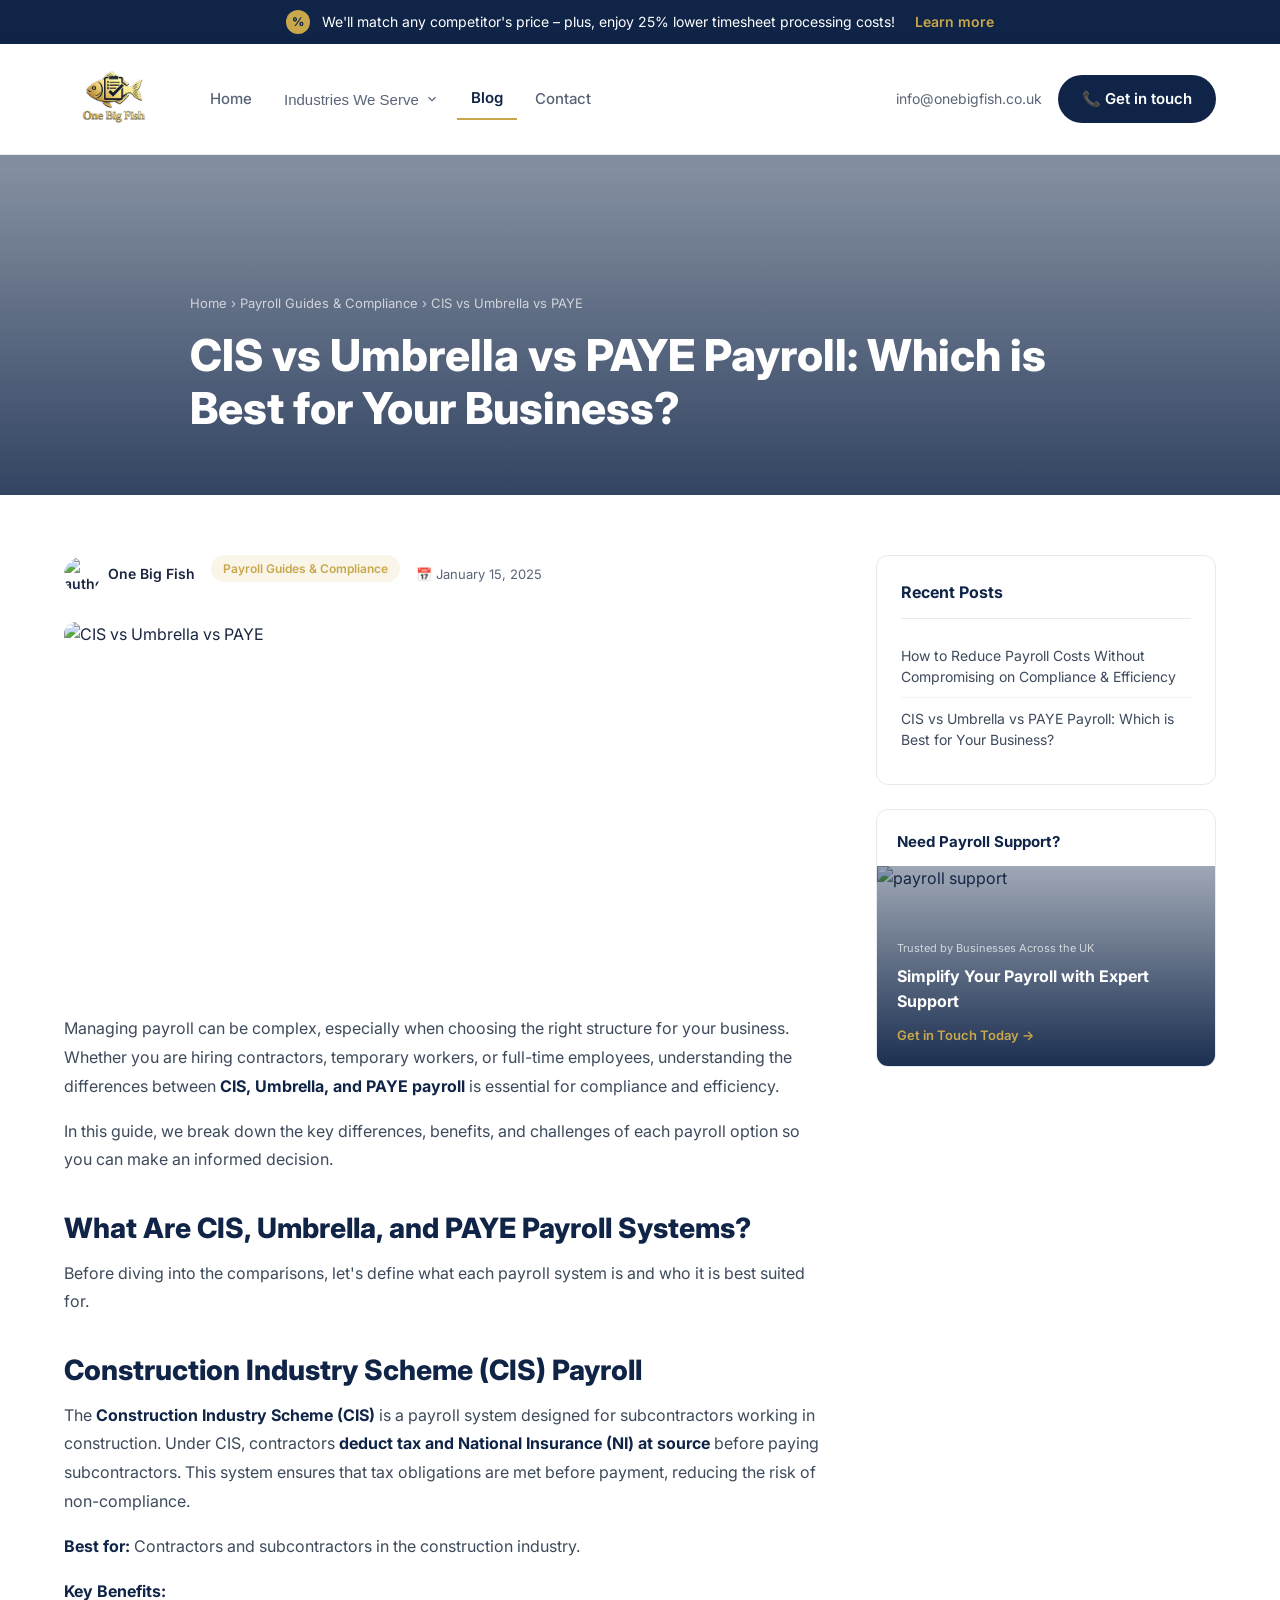
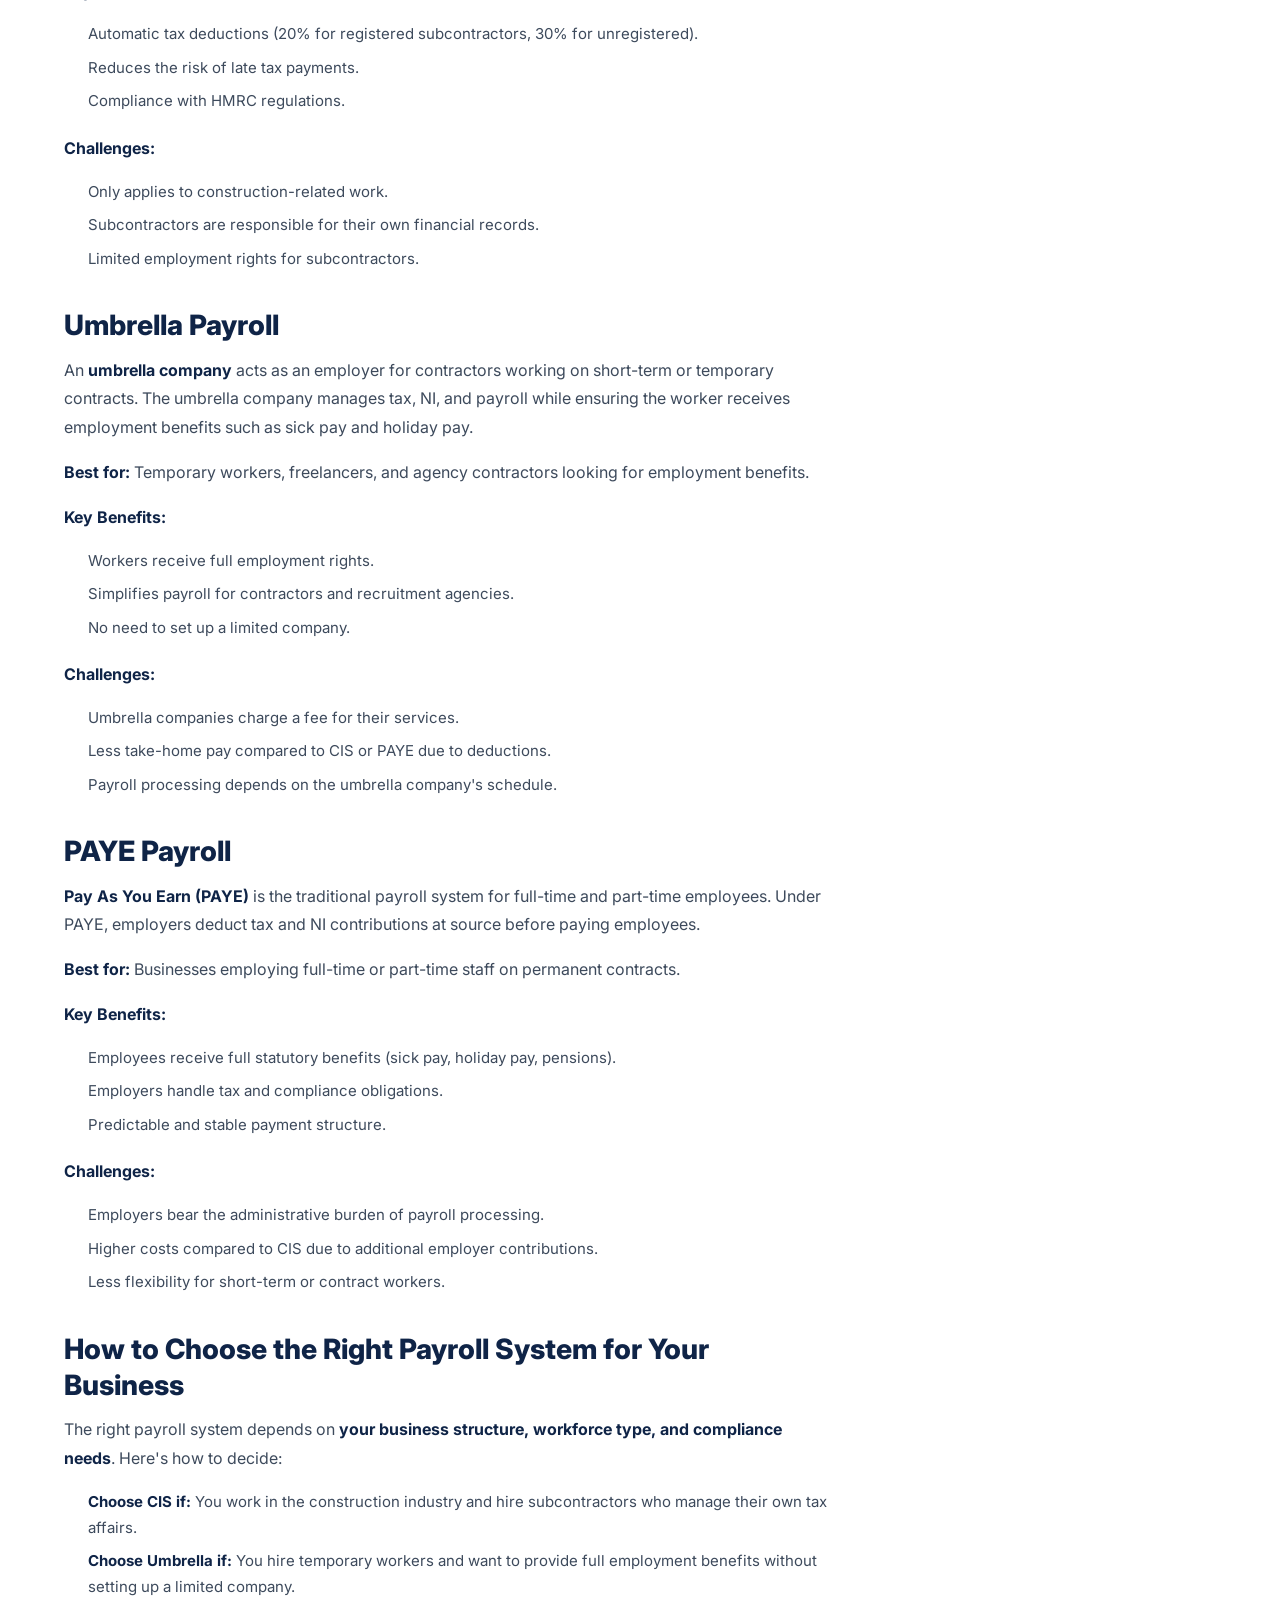
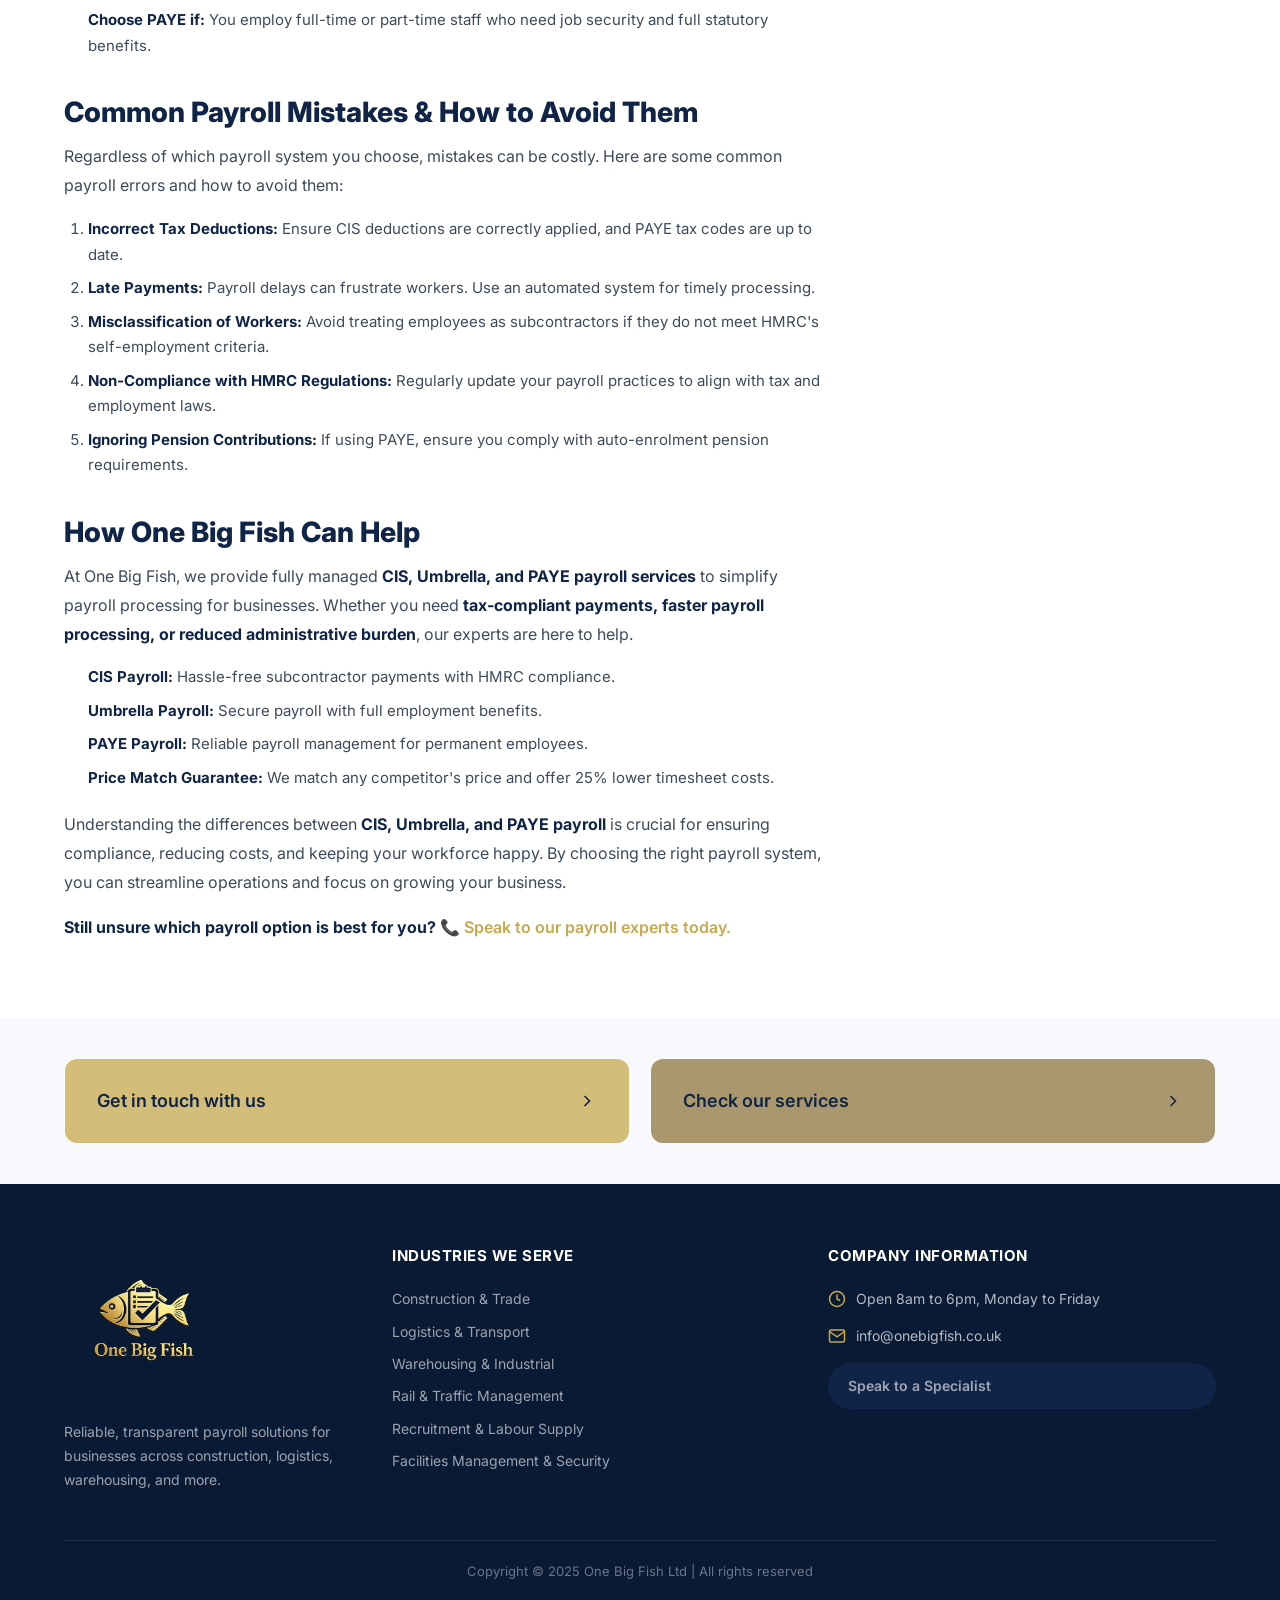
==== blog-cis-umbrella-paye.html @ 3009b52a "Add files via upload" ====
<!DOCTYPE html>
<html lang="en">
<head>
  <meta charset="UTF-8" />
  <meta name="viewport" content="width=device-width, initial-scale=1.0" />
  <title>CIS vs Umbrella vs PAYE Payroll: Which is Best for Your Business? – One Big Fish</title>
  <link rel="stylesheet" href="styles.css" />
  <link rel="stylesheet" href="blog-post.css" />
  <link href="https://fonts.googleapis.com/css2?family=Inter:wght@400;500;600;700;800&display=swap" rel="stylesheet" />
</head>
<body>
<div class="promo-bar"><span class="promo-icon">%</span><span>We'll match any competitor's price – plus, enjoy 25% lower timesheet processing costs!</span><a href="contact.html" class="promo-link">Learn more</a></div>
<nav class="navbar"><div class="nav-inner">
  <a href="index.html" class="nav-logo"><img src="logo.jpeg" alt="One Big Fish" /></a>
  <div class="nav-links">
    <a href="index.html" class="nav-link">Home</a>
    <div class="nav-dropdown">
      <button class="nav-link dropdown-toggle">Industries We Serve <svg width="14" height="14" viewBox="0 0 24 24" fill="none" stroke="currentColor" stroke-width="2"><polyline points="6 9 12 15 18 9"/></svg></button>
      <div class="dropdown-menu">
        <a href="construction-trade.html">🔨 Construction &amp; Trade</a>
        <a href="logistics-transport.html">🚚 Logistics &amp; Transport</a>
        <a href="warehousing-industrial.html">🏭 Warehousing &amp; Industrial</a>
        <a href="rail-traffic-management.html">🚂 Rail &amp; Traffic Management</a>
        <a href="recruitment-labour-supply.html">🌐 Recruitment &amp; Labour Supply</a>
        <a href="facilities-management-security.html">🏢 Facilities Management &amp; Security</a>
      </div>
    </div>
    <a href="blog.html" class="nav-link active">Blog</a>
    <a href="contact.html" class="nav-link">Contact</a>
  </div>
  <div class="nav-right"><a href="mailto:info@onebigfish.co.uk" class="nav-email">info@onebigfish.co.uk</a><a href="contact.html" class="btn-primary">📞 Get in touch</a></div>
  <button class="hamburger" onclick="toggleMenu()"><span></span><span></span><span></span></button>
</div></nav>
<div class="mobile-menu" id="mobileMenu">
  <a href="index.html">Home</a><a href="blog.html">Blog</a><a href="contact.html">Contact</a>
  <a href="contact.html" class="btn-primary">Get in touch</a>
</div>

<section class="post-hero" style="background-image: url('https://images.unsplash.com/photo-1600880292203-757bb62b4baf?w=1400&q=80')">
  <div class="post-hero-overlay"></div>
  <div class="container post-hero-content">
    <div class="post-breadcrumb"><a href="index.html">Home</a> › <a href="blog.html">Payroll Guides &amp; Compliance</a> › CIS vs Umbrella vs PAYE</div>
    <h1>CIS vs Umbrella vs PAYE Payroll: Which is Best for Your Business?</h1>
  </div>
</section>

<section class="post-body">
  <div class="container">
    <div class="post-layout">
      <article class="post-content">
        <div class="post-meta-bar">
          <div class="post-author"><img src="https://i.pravatar.cc/40?img=5" alt="author" /><span>One Big Fish</span></div>
          <span class="blog-tag">Payroll Guides &amp; Compliance</span>
          <span class="post-date">📅 January 15, 2025</span>
        </div>

        <img src="https://images.unsplash.com/photo-1460925895917-afdab827c52f?w=800&q=80" alt="CIS vs Umbrella vs PAYE" class="post-featured-img" />

        <p>Managing payroll can be complex, especially when choosing the right structure for your business. Whether you are hiring contractors, temporary workers, or full-time employees, understanding the differences between <strong>CIS, Umbrella, and PAYE payroll</strong> is essential for compliance and efficiency.</p>
        <p>In this guide, we break down the key differences, benefits, and challenges of each payroll option so you can make an informed decision.</p>

        <h2>What Are CIS, Umbrella, and PAYE Payroll Systems?</h2>
        <p>Before diving into the comparisons, let's define what each payroll system is and who it is best suited for.</p>

        <h2>Construction Industry Scheme (CIS) Payroll</h2>
        <p>The <strong>Construction Industry Scheme (CIS)</strong> is a payroll system designed for subcontractors working in construction. Under CIS, contractors <strong>deduct tax and National Insurance (NI) at source</strong> before paying subcontractors. This system ensures that tax obligations are met before payment, reducing the risk of non-compliance.</p>
        <p><strong>Best for:</strong> Contractors and subcontractors in the construction industry.</p>
        <p><strong>Key Benefits:</strong></p>
        <ul>
          <li>Automatic tax deductions (20% for registered subcontractors, 30% for unregistered).</li>
          <li>Reduces the risk of late tax payments.</li>
          <li>Compliance with HMRC regulations.</li>
        </ul>
        <p><strong>Challenges:</strong></p>
        <ul>
          <li>Only applies to construction-related work.</li>
          <li>Subcontractors are responsible for their own financial records.</li>
          <li>Limited employment rights for subcontractors.</li>
        </ul>

        <h2>Umbrella Payroll</h2>
        <p>An <strong>umbrella company</strong> acts as an employer for contractors working on short-term or temporary contracts. The umbrella company manages tax, NI, and payroll while ensuring the worker receives employment benefits such as sick pay and holiday pay.</p>
        <p><strong>Best for:</strong> Temporary workers, freelancers, and agency contractors looking for employment benefits.</p>
        <p><strong>Key Benefits:</strong></p>
        <ul>
          <li>Workers receive full employment rights.</li>
          <li>Simplifies payroll for contractors and recruitment agencies.</li>
          <li>No need to set up a limited company.</li>
        </ul>
        <p><strong>Challenges:</strong></p>
        <ul>
          <li>Umbrella companies charge a fee for their services.</li>
          <li>Less take-home pay compared to CIS or PAYE due to deductions.</li>
          <li>Payroll processing depends on the umbrella company's schedule.</li>
        </ul>

        <h2>PAYE Payroll</h2>
        <p><strong>Pay As You Earn (PAYE)</strong> is the traditional payroll system for full-time and part-time employees. Under PAYE, employers deduct tax and NI contributions at source before paying employees.</p>
        <p><strong>Best for:</strong> Businesses employing full-time or part-time staff on permanent contracts.</p>
        <p><strong>Key Benefits:</strong></p>
        <ul>
          <li>Employees receive full statutory benefits (sick pay, holiday pay, pensions).</li>
          <li>Employers handle tax and compliance obligations.</li>
          <li>Predictable and stable payment structure.</li>
        </ul>
        <p><strong>Challenges:</strong></p>
        <ul>
          <li>Employers bear the administrative burden of payroll processing.</li>
          <li>Higher costs compared to CIS due to additional employer contributions.</li>
          <li>Less flexibility for short-term or contract workers.</li>
        </ul>

        <h2>How to Choose the Right Payroll System for Your Business</h2>
        <p>The right payroll system depends on <strong>your business structure, workforce type, and compliance needs</strong>. Here's how to decide:</p>
        <ul>
          <li><strong>Choose CIS if:</strong> You work in the construction industry and hire subcontractors who manage their own tax affairs.</li>
          <li><strong>Choose Umbrella if:</strong> You hire temporary workers and want to provide full employment benefits without setting up a limited company.</li>
          <li><strong>Choose PAYE if:</strong> You employ full-time or part-time staff who need job security and full statutory benefits.</li>
        </ul>

        <h2>Common Payroll Mistakes &amp; How to Avoid Them</h2>
        <p>Regardless of which payroll system you choose, mistakes can be costly. Here are some common payroll errors and how to avoid them:</p>
        <ol>
          <li><strong>Incorrect Tax Deductions:</strong> Ensure CIS deductions are correctly applied, and PAYE tax codes are up to date.</li>
          <li><strong>Late Payments:</strong> Payroll delays can frustrate workers. Use an automated system for timely processing.</li>
          <li><strong>Misclassification of Workers:</strong> Avoid treating employees as subcontractors if they do not meet HMRC's self-employment criteria.</li>
          <li><strong>Non-Compliance with HMRC Regulations:</strong> Regularly update your payroll practices to align with tax and employment laws.</li>
          <li><strong>Ignoring Pension Contributions:</strong> If using PAYE, ensure you comply with auto-enrolment pension requirements.</li>
        </ol>

        <h2>How One Big Fish Can Help</h2>
        <p>At One Big Fish, we provide fully managed <strong>CIS, Umbrella, and PAYE payroll services</strong> to simplify payroll processing for businesses. Whether you need <strong>tax-compliant payments, faster payroll processing, or reduced administrative burden</strong>, our experts are here to help.</p>
        <ul>
          <li><strong>CIS Payroll:</strong> Hassle-free subcontractor payments with HMRC compliance.</li>
          <li><strong>Umbrella Payroll:</strong> Secure payroll with full employment benefits.</li>
          <li><strong>PAYE Payroll:</strong> Reliable payroll management for permanent employees.</li>
          <li><strong>Price Match Guarantee:</strong> We match any competitor's price and offer 25% lower timesheet costs.</li>
        </ul>
        <p>Understanding the differences between <strong>CIS, Umbrella, and PAYE payroll</strong> is crucial for ensuring compliance, reducing costs, and keeping your workforce happy. By choosing the right payroll system, you can streamline operations and focus on growing your business.</p>
        <p><strong>Still unsure which payroll option is best for you? 📞 <a href="contact.html">Speak to our payroll experts today.</a></strong></p>
      </article>

      <aside class="post-sidebar">
        <div class="sidebar-card">
          <h3>Recent Posts</h3>
          <a href="blog-reduce-payroll-costs.html" class="sidebar-post">How to Reduce Payroll Costs Without Compromising on Compliance &amp; Efficiency</a>
          <a href="blog-cis-umbrella-paye.html" class="sidebar-post">CIS vs Umbrella vs PAYE Payroll: Which is Best for Your Business?</a>
        </div>
        <div class="sidebar-card sidebar-cta">
          <p class="sidebar-cta-label">Need Payroll Support?</p>
          <div class="sidebar-cta-img">
            <img src="https://images.unsplash.com/photo-1521737852567-6949f3f9f2b5?w=400&q=80" alt="payroll support" />
            <div class="sidebar-cta-overlay">
              <p class="sidebar-cta-sub">Trusted by Businesses Across the UK</p>
              <h4>Simplify Your Payroll with Expert Support</h4>
              <a href="contact.html">Get in Touch Today →</a>
            </div>
          </div>
        </div>
      </aside>
    </div>
  </div>
</section>

<section class="cta-banner"><div class="container"><div class="cta-grid">
  <a href="contact.html" class="cta-card cta-card--left"><span>Get in touch with us</span><svg width="20" height="20" viewBox="0 0 24 24" fill="none" stroke="currentColor" stroke-width="2"><polyline points="9 18 15 12 9 6"/></svg></a>
  <a href="industries.html" class="cta-card cta-card--right"><span>Check our services</span><svg width="20" height="20" viewBox="0 0 24 24" fill="none" stroke="currentColor" stroke-width="2"><polyline points="9 18 15 12 9 6"/></svg></a>
</div></div></section>

<footer class="footer"><div class="container"><div class="footer-grid">
  <div class="footer-brand"><img src="logo.jpeg" alt="One Big Fish" /><p>Reliable, transparent payroll solutions for businesses across construction, logistics, warehousing, and more.</p></div>
  <div class="footer-col"><h4>Industries We Serve</h4><a href="construction-trade.html">Construction &amp; Trade</a><a href="logistics-transport.html">Logistics &amp; Transport</a><a href="warehousing-industrial.html">Warehousing &amp; Industrial</a><a href="rail-traffic-management.html">Rail &amp; Traffic Management</a><a href="recruitment-labour-supply.html">Recruitment &amp; Labour Supply</a><a href="facilities-management-security.html">Facilities Management &amp; Security</a></div>
  <div class="footer-col"><h4>Company Information</h4>
    <div class="footer-info-item"><svg width="18" height="18" viewBox="0 0 24 24" fill="none" stroke="#C9A84C" stroke-width="2"><circle cx="12" cy="12" r="10"/><polyline points="12 6 12 12 16 14"/></svg><span>Open 8am to 6pm, Monday to Friday</span></div>
    <div class="footer-info-item"><svg width="18" height="18" viewBox="0 0 24 24" fill="none" stroke="#C9A84C" stroke-width="2"><path d="M4 4h16c1.1 0 2 .9 2 2v12c0 1.1-.9 2-2 2H4c-1.1 0-2-.9-2-2V6c0-1.1.9-2 2-2z"/><polyline points="22,6 12,13 2,6"/></svg><span>info@onebigfish.co.uk</span></div>
    <a href="contact.html" class="btn-footer">Speak to a Specialist</a>
  </div>
</div><div class="footer-bottom">Copyright © 2025 One Big Fish Ltd | All rights reserved</div></div></footer>
<script src="scripts.js"></script>
</body>
</html>
---- styles.css ----
/* ===== RESET & BASE ===== */
*, *::before, *::after { box-sizing: border-box; margin: 0; padding: 0; }

:root {
  --navy: #0f2447;
  --navy-dark: #091a35;
  --gold: #C9A84C;
  --gold-light: #e8c96d;
  --white: #ffffff;
  --off-white: #f8f9fc;
  --gray-100: #f1f3f7;
  --gray-200: #e5e9f0;
  --gray-400: #9aa3b5;
  --gray-600: #5a6478;
  --gray-800: #2d3748;
  --text: #1a2540;
  --radius: 12px;
  --radius-sm: 8px;
  --shadow: 0 4px 24px rgba(15,36,71,0.10);
  --shadow-lg: 0 8px 40px rgba(15,36,71,0.15);
}

html { scroll-behavior: smooth; }

body {
  font-family: 'Inter', sans-serif;
  color: var(--text);
  background: var(--white);
  line-height: 1.6;
  font-size: 16px;
}

a { text-decoration: none; color: inherit; }
img { max-width: 100%; display: block; }
ul { list-style: none; }

.container {
  max-width: 1200px;
  margin: 0 auto;
  padding: 0 24px;
}

/* ===== BUTTONS ===== */
.btn-primary {
  display: inline-flex;
  align-items: center;
  gap: 8px;
  background: var(--navy);
  color: var(--white);
  padding: 12px 24px;
  border-radius: 50px;
  font-weight: 600;
  font-size: 15px;
  transition: background 0.2s, transform 0.15s;
  white-space: nowrap;
}
.btn-primary:hover { background: var(--gold); color: var(--navy); transform: translateY(-1px); }

.btn-submit {
  width: 100%;
  background: var(--navy);
  color: var(--white);
  padding: 16px;
  border: none;
  border-radius: var(--radius);
  font-size: 16px;
  font-weight: 700;
  cursor: pointer;
  transition: background 0.2s;
}
.btn-submit:hover { background: var(--gold); color: var(--navy); }

.btn-footer {
  display: inline-flex;
  align-items: center;
  gap: 8px;
  background: var(--navy);
  color: var(--white);
  padding: 12px 20px;
  border-radius: 50px;
  font-weight: 600;
  font-size: 14px;
  margin-top: 16px;
  transition: background 0.2s;
}
.btn-footer:hover { background: var(--gold); color: var(--navy); }

/* ===== PROMO BAR ===== */
.promo-bar {
  background: var(--navy);
  color: var(--white);
  display: flex;
  align-items: center;
  justify-content: center;
  gap: 12px;
  padding: 10px 24px;
  font-size: 14px;
}
.promo-icon {
  background: var(--gold);
  color: var(--navy);
  width: 24px; height: 24px;
  border-radius: 50%;
  display: flex; align-items: center; justify-content: center;
  font-weight: 800; font-size: 12px;
  flex-shrink: 0;
}
.promo-link { color: var(--gold); font-weight: 600; margin-left: 8px; }
.promo-link:hover { text-decoration: underline; }

/* ===== NAVBAR ===== */
.navbar {
  background: var(--white);
  border-bottom: 1px solid var(--gray-200);
  position: sticky;
  top: 0;
  z-index: 100;
  box-shadow: 0 2px 12px rgba(15,36,71,0.06);
}
.nav-inner {
  max-width: 1200px;
  margin: 0 auto;
  padding: 0 24px;
  display: flex;
  align-items: center;
  gap: 32px;
  height: 110px;
}
.nav-logo img {
  height: 100px;
  width: auto;
  object-fit: contain;
  border-radius: 8px;
}
.nav-links {
  display: flex;
  align-items: center;
  gap: 4px;
  flex: 1;
}
.nav-link {
  display: flex;
  align-items: center;
  gap: 6px;
  padding: 8px 14px;
  border-radius: var(--radius-sm);
  font-size: 15px;
  font-weight: 500;
  color: var(--gray-600);
  background: none;
  border: none;
  cursor: pointer;
  transition: color 0.2s, background 0.2s;
}
.nav-link:hover, .nav-link.active { color: var(--navy); background: var(--gray-100); }
.nav-link.active { color: var(--navy); font-weight: 600; border-bottom: 2px solid var(--gold); border-radius: 0; background: none; }

/* Dropdown */
.nav-dropdown { position: relative; }
.dropdown-toggle { font-size: 15px; }
.dropdown-menu {
  display: none;
  position: absolute;
  top: calc(100% + 8px);
  left: 0;
  background: var(--white);
  border: 1px solid var(--gray-200);
  border-radius: var(--radius);
  box-shadow: var(--shadow-lg);
  min-width: 240px;
  padding: 8px;
  z-index: 200;
}
.dropdown-menu.open { display: block; }
.dropdown-menu a {
  display: block;
  padding: 10px 14px;
  font-size: 14px;
  color: var(--gray-600);
  border-radius: var(--radius-sm);
  transition: background 0.15s, color 0.15s;
}
.dropdown-menu a:hover { background: var(--gray-100); color: var(--navy); }
.nav-dropdown:hover .dropdown-menu { display: block; }

.nav-right {
  display: flex;
  align-items: center;
  gap: 16px;
  margin-left: auto;
}
.nav-email {
  display: flex;
  align-items: center;
  gap: 6px;
  font-size: 14px;
  color: var(--gray-600);
  transition: color 0.2s;
}
.nav-email:hover { color: var(--navy); }

/* Hamburger */
.hamburger {
  display: none;
  flex-direction: column;
  gap: 5px;
  background: none;
  border: none;
  cursor: pointer;
  padding: 4px;
  margin-left: auto;
}
.hamburger span {
  width: 24px; height: 2px;
  background: var(--navy);
  border-radius: 2px;
  transition: 0.3s;
}

/* Mobile Menu */
.mobile-menu {
  display: none;
  flex-direction: column;
  background: var(--white);
  border-bottom: 1px solid var(--gray-200);
  padding: 16px 24px;
  gap: 8px;
}
.mobile-menu.open { display: flex; }
.mobile-menu a {
  padding: 10px 0;
  font-size: 16px;
  color: var(--gray-600);
  border-bottom: 1px solid var(--gray-100);
}
.mobile-menu a:last-child { border-bottom: none; }

/* ===== COOKIE BANNER ===== */
.cookie-banner {
  position: fixed;
  bottom: 20px;
  left: 50%;
  transform: translateX(-50%);
  background: var(--white);
  border: 1px solid var(--gray-200);
  border-radius: 50px;
  padding: 12px 20px;
  display: flex;
  align-items: center;
  gap: 12px;
  box-shadow: var(--shadow-lg);
  font-size: 14px;
  z-index: 500;
  white-space: nowrap;
}
.cookie-banner a { color: var(--gold); font-weight: 600; }
.cookie-banner button {
  background: none; border: none; cursor: pointer;
  font-size: 16px; color: var(--gray-400);
}

/* ===== HERO ===== */
.hero {
  background: linear-gradient(135deg, #f8f9fc 0%, #eef1f8 100%);
  padding: 80px 0 60px;
  overflow: hidden;
}
.hero-inner {
  max-width: 1200px;
  margin: 0 auto;
  padding: 0 24px;
  display: grid;
  grid-template-columns: 1fr 1fr;
  gap: 60px;
  align-items: center;
}
.hero-rating {
  display: inline-flex;
  align-items: center;
  gap: 10px;
  background: var(--white);
  border: 1px solid var(--gray-200);
  border-radius: 50px;
  padding: 6px 16px;
  margin-bottom: 24px;
  font-size: 14px;
  font-weight: 500;
  box-shadow: var(--shadow);
}
.rating-label { color: var(--gray-600); }
.stars { color: var(--gold); font-size: 18px; letter-spacing: 2px; }

.hero h1 {
  font-size: clamp(36px, 5vw, 58px);
  font-weight: 800;
  color: var(--navy);
  line-height: 1.15;
  margin-bottom: 20px;
}
.hero p {
  font-size: 17px;
  color: var(--gray-600);
  max-width: 480px;
  margin-bottom: 32px;
}
.hero-cta {
  display: flex;
  align-items: center;
  gap: 20px;
}
.avatar-stack {
  display: flex;
}
.avatar-stack img {
  width: 40px; height: 40px;
  border-radius: 50%;
  border: 2px solid var(--white);
  margin-left: -10px;
  object-fit: cover;
}
.avatar-stack img:first-child { margin-left: 0; }

.hero-images {
  position: relative;
  height: 420px;
}
.hero-img-top {
  position: absolute;
  top: 0; left: 0;
  width: 64%;
  border-radius: var(--radius);
  overflow: hidden;
  box-shadow: var(--shadow-lg);
}
.hero-img-top img { width: 100%; height: 280px; object-fit: cover; }
.hero-img-bottom {
  position: absolute;
  bottom: 0; right: 0;
  width: 64%;
  border-radius: var(--radius);
  overflow: hidden;
  box-shadow: var(--shadow-lg);
}
.hero-img-bottom img { width: 100%; height: 280px; object-fit: cover; }

/* ===== FEATURES ===== */
.features { padding: 60px 0; background: var(--white); }
.features-grid {
  display: grid;
  grid-template-columns: repeat(3, 1fr);
  gap: 24px;
}
.feature-card {
  background: var(--white);
  border: 1px solid var(--gray-200);
  border-radius: var(--radius);
  padding: 32px 28px;
  box-shadow: var(--shadow);
  transition: box-shadow 0.2s, transform 0.2s;
}
.feature-card:hover { box-shadow: var(--shadow-lg); transform: translateY(-3px); }
.feature-icon {
  width: 52px; height: 52px;
  border-radius: 12px;
  display: flex; align-items: center; justify-content: center;
  margin-bottom: 20px;
}
.feature-icon.gold { background: rgba(201,168,76,0.12); color: var(--gold); }
.feature-card h3 { font-size: 20px; font-weight: 700; color: var(--navy); margin-bottom: 12px; }
.feature-card p { font-size: 15px; color: var(--gray-600); line-height: 1.6; }

/* ===== SOLUTIONS ===== */
.solutions { padding: 80px 0; background: var(--off-white); }
.solutions-grid {
  display: grid;
  grid-template-columns: 1fr 1fr;
  gap: 60px;
  align-items: start;
}
.solutions-content h2 {
  font-size: clamp(28px, 4vw, 42px);
  font-weight: 800;
  color: var(--navy);
  line-height: 1.2;
  margin-bottom: 16px;
}
.solutions-content p { font-size: 16px; color: var(--gray-600); margin-bottom: 28px; }

.checklist { display: flex; flex-direction: column; gap: 14px; }
.checklist li {
  display: flex;
  align-items: center;
  gap: 12px;
  font-size: 16px;
  font-weight: 600;
  color: var(--navy);
}

.solutions-img-card {
  border-radius: var(--radius);
  overflow: hidden;
  box-shadow: var(--shadow-lg);
  margin-bottom: 16px;
}
.solutions-img-card img { width: 100%; height: 280px; object-fit: cover; }
.img-label {
  background: var(--white);
  padding: 16px 20px;
  display: flex;
  justify-content: space-between;
  align-items: center;
  font-weight: 600;
  color: var(--navy);
  font-size: 15px;
}

.solutions-mini-card {
  background: var(--white);
  border: 1px solid var(--gray-200);
  border-radius: var(--radius);
  padding: 20px;
  display: flex;
  gap: 16px;
  align-items: flex-start;
  box-shadow: var(--shadow);
  margin-bottom: 16px;
}
.mini-icon {
  background: var(--gray-100);
  width: 48px; height: 48px;
  border-radius: 10px;
  display: flex; align-items: center; justify-content: center;
  flex-shrink: 0;
}
.solutions-mini-card strong { display: block; font-size: 15px; color: var(--navy); margin-bottom: 6px; }
.solutions-mini-card p { font-size: 13px; color: var(--gray-600); }

.discover-link {
  color: var(--navy);
  font-weight: 600;
  font-size: 15px;
  display: flex;
  align-items: center;
  gap: 6px;
  transition: color 0.2s;
}
.discover-link:hover { color: var(--gold); }

/* ===== SAVE SECTION ===== */
.save-section { padding: 60px 0; background: var(--white); }
.save-grid {
  display: grid;
  grid-template-columns: 1fr 1fr;
  gap: 40px;
  align-items: center;
}
.save-content h2 { font-size: clamp(28px, 4vw, 44px); font-weight: 800; color: var(--navy); margin-bottom: 12px; line-height: 1.2; }
.save-content p { font-size: 16px; color: var(--gray-600); }
.save-card {
  background: var(--white);
  border: 1px solid var(--gray-200);
  border-radius: var(--radius);
  padding: 32px;
  box-shadow: var(--shadow);
}
.save-card-top {
  display: flex;
  align-items: flex-start;
  gap: 16px;
  margin-bottom: 24px;
}
.save-card-icon {
  width: 48px; height: 48px;
  background: var(--gray-100);
  border-radius: 10px;
  display: flex; align-items: center; justify-content: center;
  flex-shrink: 0;
}
.save-card-top strong { display: block; font-size: 16px; font-weight: 700; color: var(--navy); margin-bottom: 6px; }
.save-card-top p { font-size: 14px; color: var(--gray-600); margin: 0; }

/* ===== BLOG SECTION ===== */
.blog-section { padding: 60px 0; background: var(--white); }
.blog-grid {
  display: grid;
  grid-template-columns: repeat(2, 1fr);
  gap: 28px;
}
.blog-page-section { padding: 60px 0; }
.blog-page-grid {
  display: grid;
  grid-template-columns: repeat(2, 1fr);
  gap: 28px;
}
.blog-card {
  background: var(--white);
  border: 1px solid var(--gray-200);
  border-radius: var(--radius);
  overflow: hidden;
  box-shadow: var(--shadow);
  transition: box-shadow 0.2s, transform 0.2s;
}
.blog-card:hover { box-shadow: var(--shadow-lg); transform: translateY(-3px); }
.blog-img { position: relative; overflow: hidden; }
.blog-img img { width: 100%; height: 220px; object-fit: cover; display: block; }
.blog-body { padding: 24px; }
.blog-tag {
  display: inline-block;
  background: rgba(201,168,76,0.12);
  color: var(--gold);
  font-size: 12px;
  font-weight: 600;
  padding: 4px 12px;
  border-radius: 50px;
  margin-bottom: 12px;
}
.blog-body h3 { font-size: 18px; font-weight: 700; color: var(--navy); line-height: 1.4; margin-bottom: 12px; }
.blog-meta {
  display: flex;
  align-items: center;
  gap: 6px;
  font-size: 13px;
  color: var(--gray-400);
}

/* ===== CTA BANNER ===== */
.cta-banner { padding: 40px 0; background: var(--off-white); }
.cta-grid {
  display: grid;
  grid-template-columns: 1fr 1fr;
  gap: 20px;
}
.cta-card {
  display: flex;
  justify-content: space-between;
  align-items: center;
  padding: 28px 32px;
  border-radius: var(--radius);
  font-size: 18px;
  font-weight: 600;
  color: var(--navy);
  transition: opacity 0.2s, transform 0.2s;
  border: 1px solid rgba(255,255,255,0.3);
}
.cta-card:hover { transform: translateY(-2px); opacity: 0.92; }
.cta-card--left {
  background: url('https://images.unsplash.com/photo-1521737852567-6949f3f9f2b5?w=600&q=60') center/cover;
  position: relative;
}
.cta-card--left::before {
  content: '';
  position: absolute; inset: 0;
  background: rgba(201,168,76,0.75);
  border-radius: var(--radius);
}
.cta-card--right {
  background: url('https://images.unsplash.com/photo-1554224155-6726b3ff858f?w=600&q=60') center/cover;
  position: relative;
}
.cta-card--right::before {
  content: '';
  position: absolute; inset: 0;
  background: rgba(139,110,50,0.70);
  border-radius: var(--radius);
}
.cta-card span, .cta-card svg { position: relative; z-index: 1; }

/* ===== FOOTER ===== */
.footer { background: var(--navy-dark); color: var(--white); padding: 60px 0 0; }
.footer-grid {
  display: grid;
  grid-template-columns: 280px 1fr 1fr;
  gap: 48px;
  padding-bottom: 48px;
  border-bottom: 1px solid rgba(255,255,255,0.1);
}
.footer-brand img {
  height: 160px;
  width: auto;
  object-fit: contain;
  margin-bottom: 16px;
  border-radius: 8px;
}
.footer-brand p { font-size: 14px; color: rgba(255,255,255,0.6); line-height: 1.7; }
.footer-col h4 {
  font-size: 15px;
  font-weight: 700;
  color: var(--white);
  margin-bottom: 20px;
  text-transform: uppercase;
  letter-spacing: 0.5px;
}
.footer-col a {
  display: block;
  font-size: 14px;
  color: rgba(255,255,255,0.6);
  margin-bottom: 10px;
  transition: color 0.2s;
}
.footer-col a:hover { color: var(--gold); }
.footer-info-item {
  display: flex;
  align-items: flex-start;
  gap: 10px;
  margin-bottom: 14px;
  font-size: 14px;
  color: rgba(255,255,255,0.7);
}
.footer-info-item svg { flex-shrink: 0; margin-top: 2px; }
.footer-bottom {
  padding: 20px 0;
  font-size: 13px;
  color: rgba(255,255,255,0.4);
  text-align: center;
}

/* ===== PAGE HERO ===== */
.page-hero {
  background: var(--navy);
  padding: 70px 0;
  text-align: center;
}
.page-eyebrow {
  font-size: 14px;
  font-weight: 600;
  color: var(--gold);
  text-transform: uppercase;
  letter-spacing: 1px;
  margin-bottom: 16px;
}
.page-hero h1 {
  font-size: clamp(32px, 5vw, 52px);
  font-weight: 800;
  color: var(--white);
  margin-bottom: 16px;
}
.page-sub { font-size: 18px; color: rgba(255,255,255,0.7); max-width: 600px; margin: 0 auto; }

/* ===== CONTACT PAGE ===== */
.contact-section { padding: 70px 0; }
.contact-grid {
  display: grid;
  grid-template-columns: 1fr 1.4fr;
  gap: 60px;
}
.contact-info h2 { font-size: 28px; font-weight: 700; color: var(--navy); margin-bottom: 28px; }
.contact-info-item {
  display: flex;
  align-items: flex-start;
  gap: 14px;
  margin-bottom: 20px;
  font-size: 16px;
  color: var(--gray-600);
}
.contact-info-icon {
  width: 36px; height: 36px;
  background: rgba(201,168,76,0.1);
  border-radius: 8px;
  display: flex; align-items: center; justify-content: center;
  flex-shrink: 0;
}
.map-placeholder { margin-top: 24px; border-radius: var(--radius); overflow: hidden; }

.contact-form-wrap h2 { font-size: 28px; font-weight: 700; color: var(--navy); margin-bottom: 12px; }
.contact-form-wrap > p { font-size: 15px; color: var(--gray-600); margin-bottom: 28px; }
.contact-form { display: flex; flex-direction: column; gap: 20px; }
.form-row { display: grid; grid-template-columns: 1fr 1fr; gap: 20px; }
.form-group { display: flex; flex-direction: column; gap: 8px; }
.form-group label { font-size: 14px; font-weight: 600; color: var(--navy); }
.form-group input, .form-group textarea, .form-group select {
  padding: 12px 16px;
  border: 1px solid var(--gray-200);
  border-radius: var(--radius-sm);
  font-size: 15px;
  font-family: inherit;
  color: var(--text);
  background: var(--white);
  transition: border 0.2s;
  outline: none;
}
.form-group input:focus, .form-group textarea:focus {
  border-color: var(--gold);
  box-shadow: 0 0 0 3px rgba(201,168,76,0.12);
}
.form-group textarea { resize: vertical; min-height: 120px; }

/* ===== INDUSTRIES PAGE ===== */
.industries-section { padding: 70px 0; }
.industry-block {
  display: grid;
  grid-template-columns: 1fr 1fr;
  gap: 60px;
  align-items: center;
  padding: 60px 0;
  border-bottom: 1px solid var(--gray-200);
}
.industry-block:last-child { border-bottom: none; }
.industry-block--reverse .industry-content { order: 2; }
.industry-block--reverse .industry-img { order: 1; }
.industry-icon { font-size: 40px; margin-bottom: 16px; }
.industry-content h2 { font-size: clamp(24px, 3vw, 36px); font-weight: 800; color: var(--navy); margin-bottom: 14px; }
.industry-content p { font-size: 16px; color: var(--gray-600); margin-bottom: 24px; }
.industry-content .checklist { margin-bottom: 28px; }
.industry-img img { width: 100%; height: 340px; object-fit: cover; border-radius: var(--radius); box-shadow: var(--shadow-lg); }

/* ===== RESPONSIVE ===== */
@media (max-width: 1024px) {
  .hero-inner, .solutions-grid, .save-grid, .contact-grid { grid-template-columns: 1fr; }
  .hero-images { display: none; }
  .features-grid { grid-template-columns: 1fr; }
  .footer-grid { grid-template-columns: 1fr 1fr; }
  .footer-brand { grid-column: 1 / -1; }
  .industry-block, .industry-block--reverse .industry-content, .industry-block--reverse .industry-img { order: unset; grid-template-columns: 1fr; }
  .industry-block { display: flex; flex-direction: column; }
}

@media (max-width: 768px) {
  .nav-links, .nav-right { display: none; }
  .hamburger { display: flex; }
  .hero { padding: 50px 0 40px; }
  .hero h1 { font-size: 34px; }
  .blog-grid, .blog-page-grid { grid-template-columns: 1fr; }
  .cta-grid { grid-template-columns: 1fr; }
  .form-row { grid-template-columns: 1fr; }
  .contact-grid { grid-template-columns: 1fr; }
  .footer-grid { grid-template-columns: 1fr; }
  .solutions-grid { grid-template-columns: 1fr; }
  .features-grid { grid-template-columns: 1fr; }
  .save-grid { grid-template-columns: 1fr; }
  .cookie-banner { white-space: normal; text-align: center; border-radius: var(--radius); width: 90%; }
}

/* ===== INDUSTRIES GRID SECTION ===== */
.industries-grid-section { padding: 80px 0; background: #fff; }
.industries-grid-header { text-align: center; margin-bottom: 48px; }
.industries-grid-header h2 { font-size: clamp(28px, 4vw, 40px); font-weight: 800; color: #C9A84C; margin-bottom: 10px; }
.industries-grid-header p { font-size: 20px; font-weight: 700; color: #C9A84C; }
.industries-grid-list { display: grid; grid-template-columns: repeat(2, 1fr); gap: 0; }
.industry-grid-item {
  display: flex; align-items: center; gap: 20px;
  padding: 28px 32px;
  border: 0.5px solid var(--gray-200);
  text-decoration: none;
  transition: background 0.2s, transform 0.2s;
}
.industry-grid-item:hover { background: #f8f9fc; transform: translateX(4px); }
.industry-grid-icon { font-size: 36px; flex-shrink: 0; }
.industry-grid-item strong { display: block; font-size: 16px; font-weight: 700; color: #0f2447; margin-bottom: 4px; }
.industry-grid-item span { font-size: 13px; color: #5a6478; }

/* ===== FAQ SECTION ===== */
.faq-section { padding: 80px 0; background: #f8f9fc; }
.faq-grid { display: grid; grid-template-columns: 1fr 1fr; gap: 60px; align-items: start; }
.faq-list { display: flex; flex-direction: column; gap: 12px; }
.faq-item { background: #fff; border: 0.5px solid var(--gray-200); border-radius: var(--radius); overflow: hidden; }
.faq-question {
  width: 100%; display: flex; align-items: center; gap: 12px;
  padding: 18px 20px; background: none; border: none; cursor: pointer;
  font-size: 15px; font-weight: 500; color: #1a2540; text-align: left;
  transition: background 0.15s;
}
.faq-question:hover { background: #f8f9fc; }
.faq-chevron { margin-left: auto; flex-shrink: 0; transition: transform 0.3s; }
.faq-question.open .faq-chevron { transform: rotate(180deg); }
.faq-answer {
  display: none; padding: 0 20px 18px 52px;
  font-size: 14px; color: #5a6478; line-height: 1.7;
}
.faq-answer.open { display: block; }
.faq-content h2 { font-size: clamp(24px, 3vw, 36px); font-weight: 800; color: #C9A84C; margin-bottom: 16px; line-height: 1.25; }
.faq-content p { font-size: 16px; color: #5a6478; line-height: 1.7; }

/* ===== SCROLL ANIMATIONS ===== */
.reveal {
  opacity: 0;
  transform: translateY(32px);
  transition: opacity 0.6s ease, transform 0.6s ease;
}
.reveal.visible {
  opacity: 1;
  transform: translateY(0);
}

/* Stagger delay for grid items */
.reveal:nth-child(2) { transition-delay: 0.1s; }
.reveal:nth-child(3) { transition-delay: 0.15s; }
.reveal:nth-child(4) { transition-delay: 0.2s; }
.reveal:nth-child(5) { transition-delay: 0.25s; }
.reveal:nth-child(6) { transition-delay: 0.3s; }

@media (max-width: 768px) {
  .industries-grid-list { grid-template-columns: 1fr; }
  .faq-grid { grid-template-columns: 1fr; }
  .faq-content { order: -1; }
}

/* ===== ILLUSTRATED BLOG CARDS ===== */
.blog-img--illustrated {
  height: 220px;
  display: flex;
  align-items: center;
  justify-content: center;
  overflow: hidden;
  position: relative;
}
.blog-img--purple { background: linear-gradient(135deg, #667eea 0%, #764ba2 100%); }
.blog-img--teal { background: linear-gradient(135deg, #f093fb 0%, #f5576c 100%); }

.blog-illustration {
  display: flex;
  flex-direction: column;
  align-items: center;
  justify-content: center;
  gap: 8px;
  z-index: 1;
}
.bi-icon { font-size: 64px; filter: drop-shadow(0 4px 8px rgba(0,0,0,0.2)); }
.bi-text { font-size: 18px; font-weight: 700; color: #fff; letter-spacing: 0.5px; }

/* Decorative floating shapes */
.blog-img--illustrated::before {
  content: '';
  position: absolute;
  width: 120px; height: 120px;
  border-radius: 50%;
  background: rgba(255,255,255,0.1);
  top: -30px; right: -30px;
}
.blog-img--illustrated::after {
  content: '';
  position: absolute;
  width: 80px; height: 80px;
  border-radius: 50%;
  background: rgba(255,255,255,0.08);
  bottom: -20px; left: 20px;
}
---- blog-post.css ----
/* ===== BLOG POST PAGE ===== */
.post-hero {
  position: relative;
  padding: 80px 0 60px;
  background-size: cover;
  background-position: center;
  min-height: 340px;
  display: flex;
  align-items: flex-end;
}
.post-hero-overlay {
  position: absolute;
  inset: 0;
  background: linear-gradient(to bottom, rgba(15,36,71,0.5) 0%, rgba(15,36,71,0.85) 100%);
}
.post-hero-content {
  position: relative;
  z-index: 1;
  color: #fff;
}
.post-breadcrumb {
  font-size: 13px;
  color: rgba(255,255,255,0.7);
  margin-bottom: 16px;
}
.post-breadcrumb a { color: rgba(255,255,255,0.7); text-decoration: none; }
.post-breadcrumb a:hover { color: #C9A84C; }
.post-hero-content h1 {
  font-size: clamp(24px, 4vw, 44px);
  font-weight: 800;
  color: #fff;
  line-height: 1.2;
  max-width: 900px;
}

.post-body { padding: 60px 0; background: #fff; }
.post-layout {
  display: grid;
  grid-template-columns: 1fr 340px;
  gap: 48px;
  align-items: start;
}

/* Article content */
.post-meta-bar {
  display: flex;
  align-items: center;
  gap: 16px;
  margin-bottom: 28px;
  flex-wrap: wrap;
}
.post-author {
  display: flex;
  align-items: center;
  gap: 8px;
  font-size: 14px;
  font-weight: 600;
  color: #1a2540;
}
.post-author img { width: 36px; height: 36px; border-radius: 50%; object-fit: cover; }
.post-date { font-size: 13px; color: #5a6478; }

.post-featured-img {
  width: 100%;
  height: 360px;
  object-fit: cover;
  border-radius: 12px;
  margin-bottom: 32px;
}

.post-content h2 {
  font-size: 28px;
  font-weight: 800;
  color: #0f2447;
  margin: 36px 0 12px;
  line-height: 1.3;
}
.post-content h3 {
  font-size: 20px;
  font-weight: 700;
  color: #0f2447;
  margin: 24px 0 10px;
}
.post-content p {
  font-size: 16px;
  color: #3d4a5c;
  line-height: 1.8;
  margin-bottom: 16px;
}
.post-content ul, .post-content ol {
  margin: 12px 0 20px 24px;
  display: flex;
  flex-direction: column;
  gap: 8px;
}
.post-content li {
  font-size: 15px;
  color: #3d4a5c;
  line-height: 1.7;
}
.post-content a { color: #C9A84C; font-weight: 600; }
.post-content a:hover { color: #0f2447; }
.post-content strong { color: #0f2447; }

/* Sidebar */
.post-sidebar { position: sticky; top: 100px; display: flex; flex-direction: column; gap: 24px; }
.sidebar-card {
  background: #fff;
  border: 1px solid #e5e9f0;
  border-radius: 12px;
  padding: 24px;
}
.sidebar-card h3 {
  font-size: 16px;
  font-weight: 700;
  color: #0f2447;
  margin-bottom: 16px;
  padding-bottom: 12px;
  border-bottom: 1px solid #e5e9f0;
}
.sidebar-post {
  display: block;
  font-size: 14px;
  color: #3d4a5c;
  padding: 10px 0;
  border-bottom: 1px solid #f1f3f7;
  text-decoration: none;
  transition: color 0.2s;
  line-height: 1.5;
}
.sidebar-post:last-child { border-bottom: none; }
.sidebar-post:hover { color: #C9A84C; }

.sidebar-cta { padding: 0; overflow: hidden; }
.sidebar-cta-label {
  font-size: 15px;
  font-weight: 700;
  color: #0f2447;
  padding: 20px 20px 12px;
  display: block;
}
.sidebar-cta-img { position: relative; }
.sidebar-cta-img img { width: 100%; height: 200px; object-fit: cover; display: block; }
.sidebar-cta-overlay {
  position: absolute;
  inset: 0;
  background: linear-gradient(to top, rgba(15,36,71,0.95) 0%, rgba(15,36,71,0.4) 100%);
  padding: 20px;
  display: flex;
  flex-direction: column;
  justify-content: flex-end;
}
.sidebar-cta-sub { font-size: 11px; color: rgba(255,255,255,0.7); margin-bottom: 6px; }
.sidebar-cta-overlay h4 { font-size: 16px; font-weight: 700; color: #fff; margin-bottom: 10px; }
.sidebar-cta-overlay a {
  color: #C9A84C;
  font-size: 13px;
  font-weight: 600;
  text-decoration: none;
}
.sidebar-cta-overlay a:hover { color: #fff; }

@media (max-width: 900px) {
  .post-layout { grid-template-columns: 1fr; }
  .post-sidebar { position: static; }
}
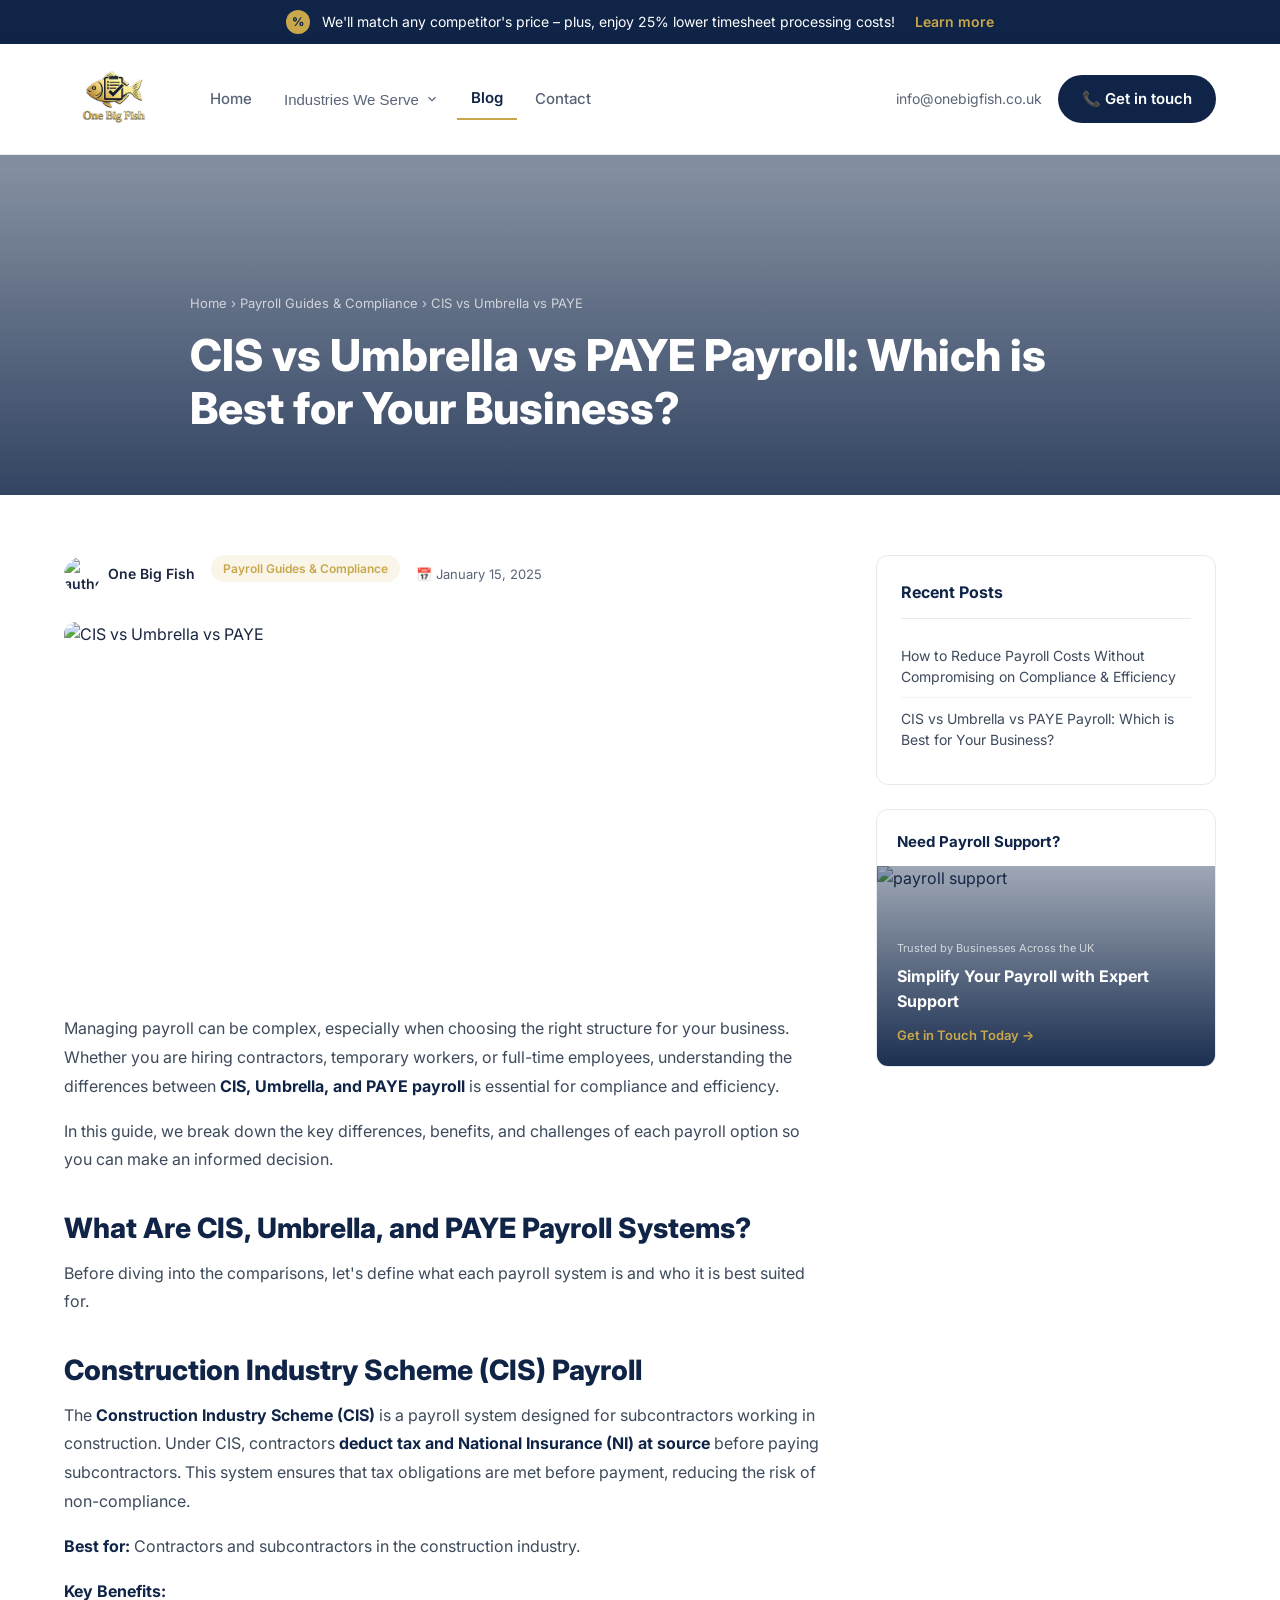
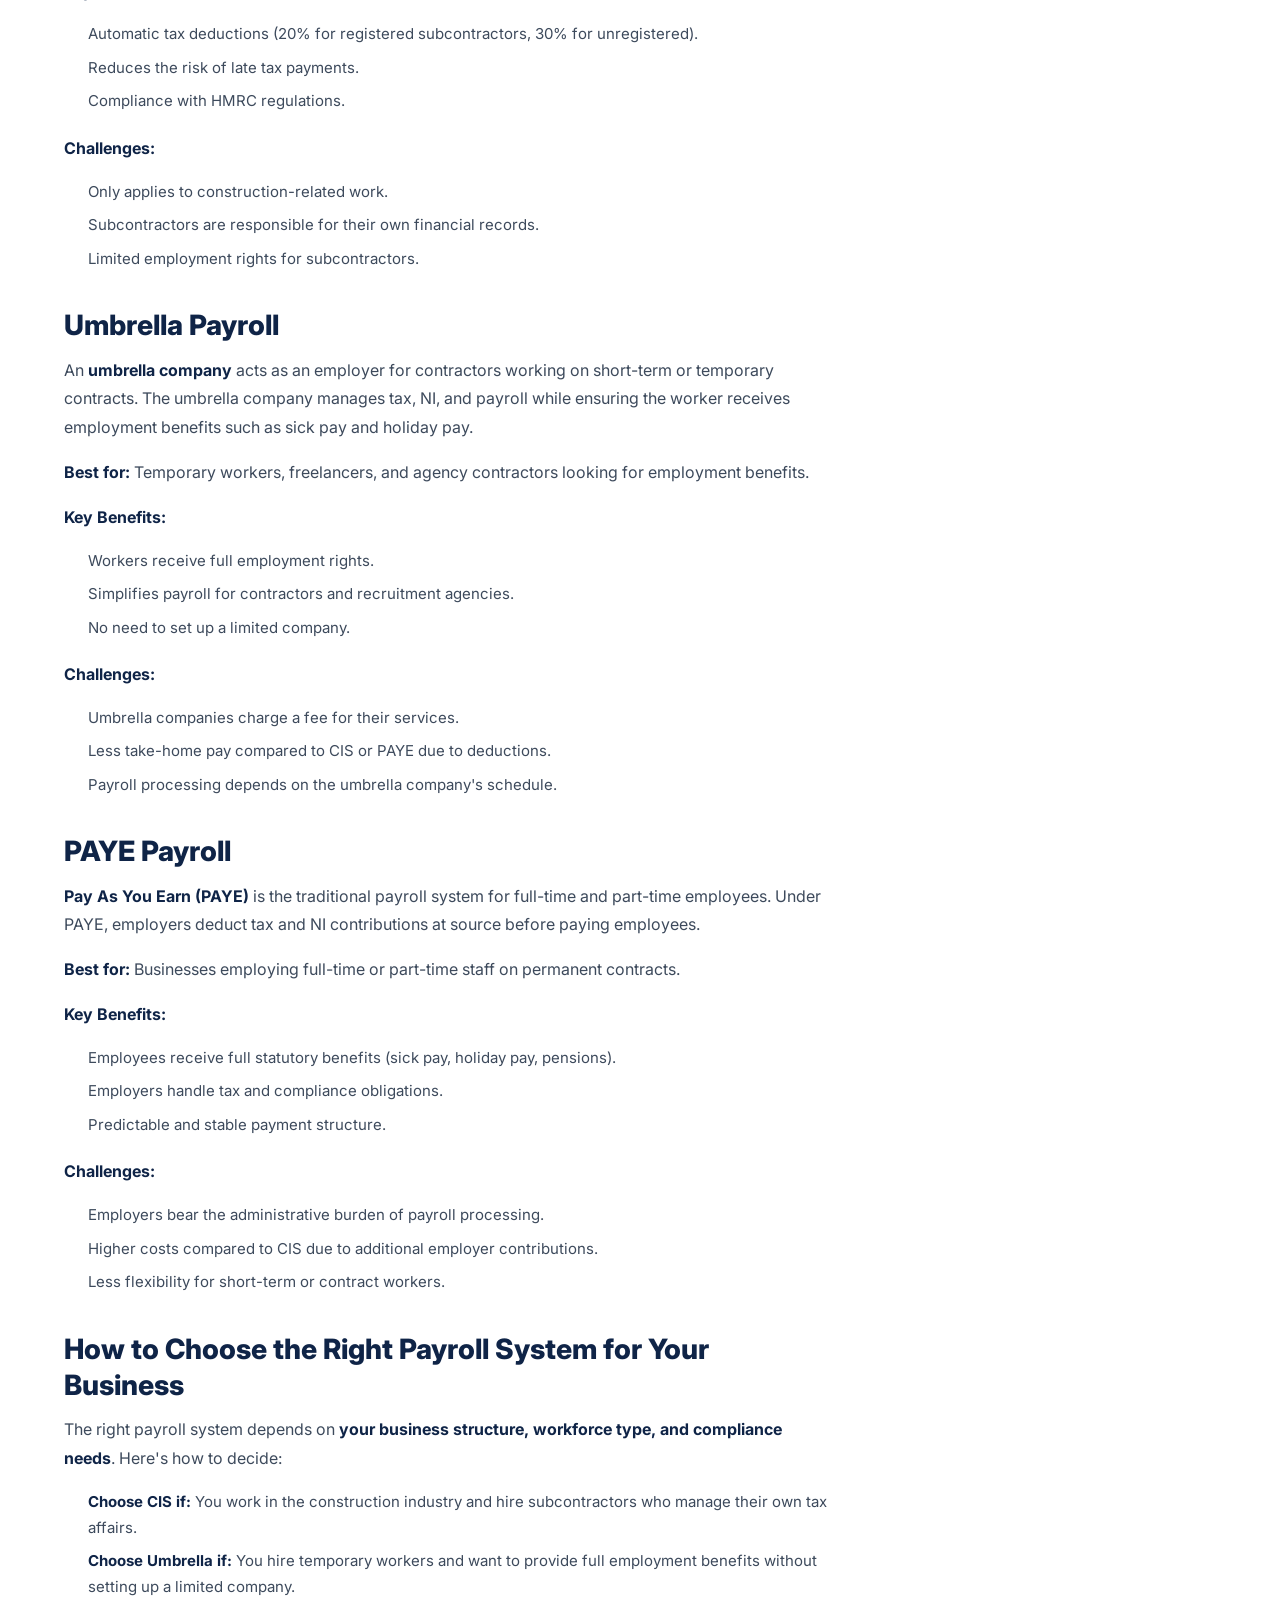
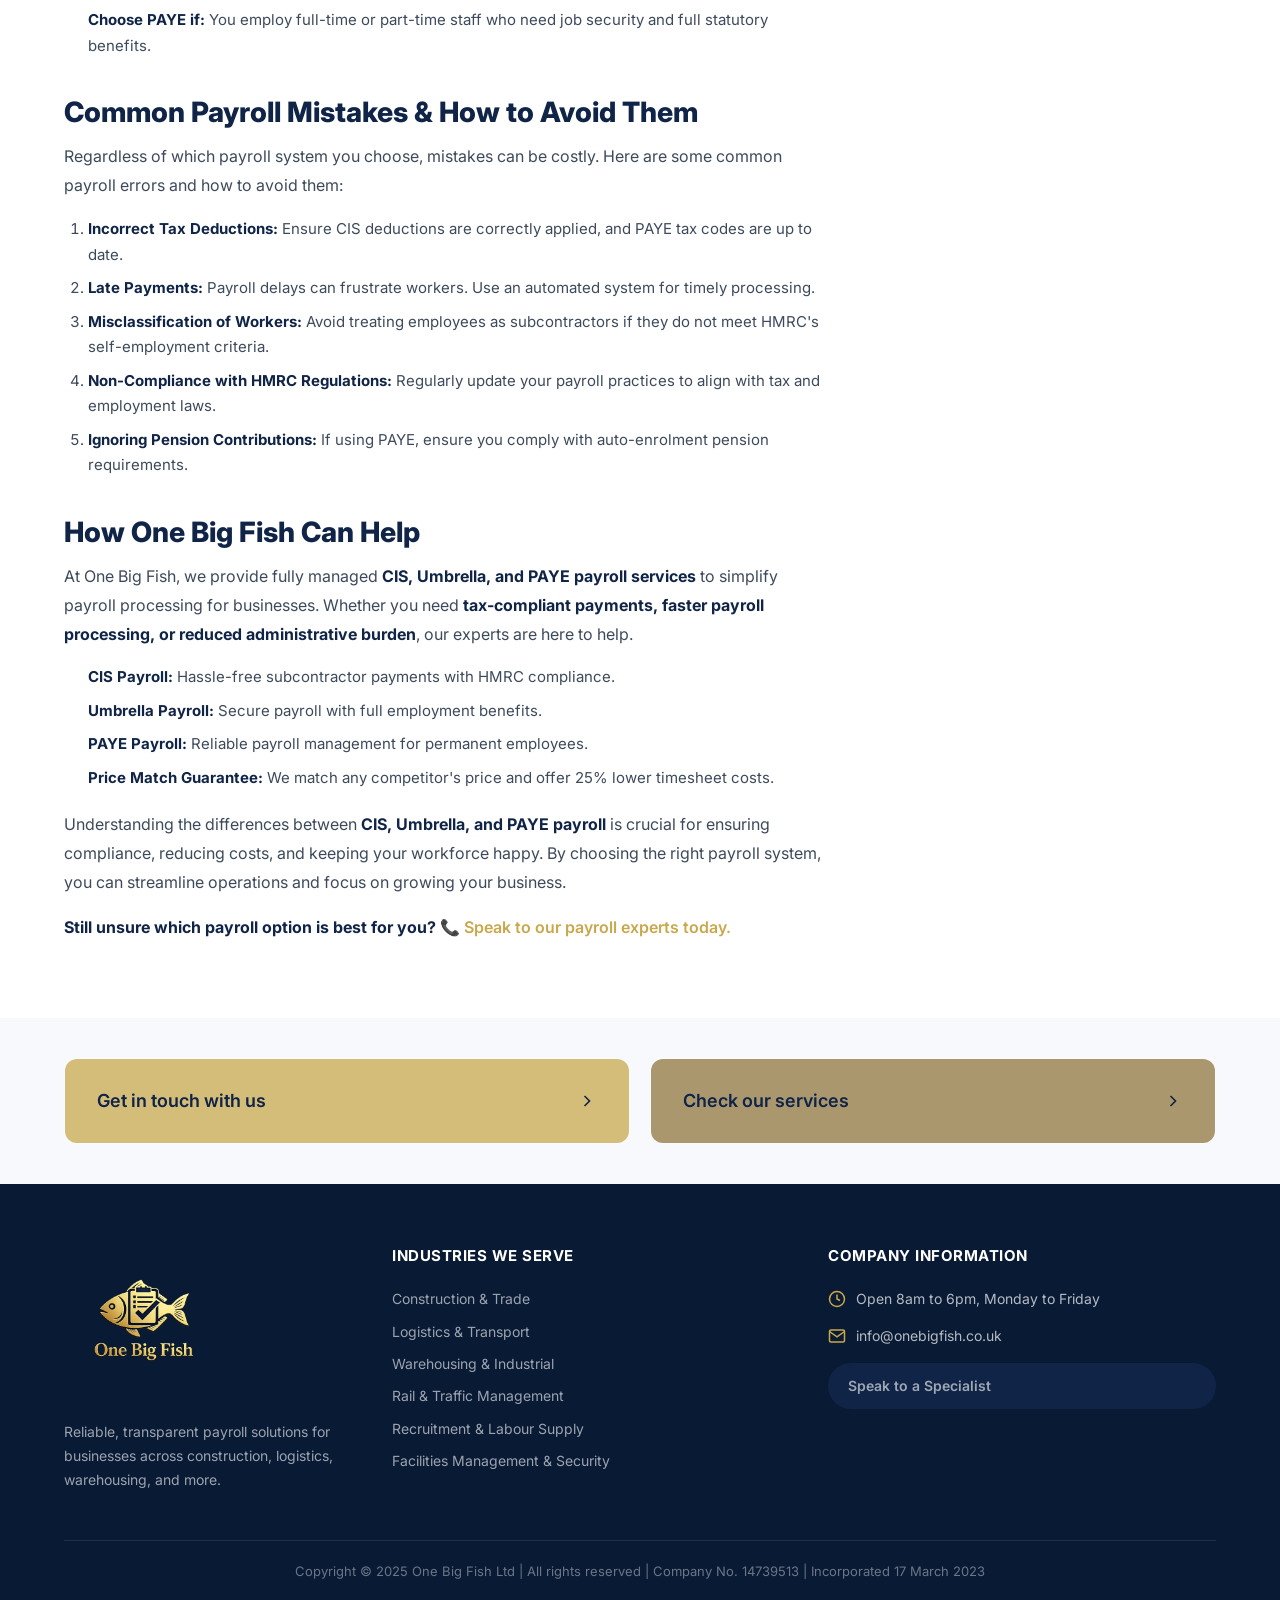
==== commit 4df1c6db: "Add files via upload" ====
--- a/blog-cis-umbrella-paye.html
+++ b/blog-cis-umbrella-paye.html
@@ -175,7 +175,41 @@
     <div class="footer-info-item"><svg width="18" height="18" viewBox="0 0 24 24" fill="none" stroke="#C9A84C" stroke-width="2"><path d="M4 4h16c1.1 0 2 .9 2 2v12c0 1.1-.9 2-2 2H4c-1.1 0-2-.9-2-2V6c0-1.1.9-2 2-2z"/><polyline points="22,6 12,13 2,6"/></svg><span>info@onebigfish.co.uk</span></div>
     <a href="contact.html" class="btn-footer">Speak to a Specialist</a>
   </div>
-</div><div class="footer-bottom">Copyright © 2025 One Big Fish Ltd | All rights reserved</div></div></footer>
+</div><div class="footer-bottom">Copyright © 2025 One Big Fish Ltd | All rights reserved | Company No. 14739513 | Incorporated 17 March 2023</div></div></footer>
 <script src="scripts.js"></script>
+
+<script>
+// Dropdown
+document.addEventListener('DOMContentLoaded', function() {
+  var toggles = document.querySelectorAll('.dropdown-toggle');
+  for (var i = 0; i < toggles.length; i++) {
+    toggles[i].addEventListener('click', function(e) {
+      e.preventDefault();
+      e.stopPropagation();
+      var menu = this.parentNode.querySelector('.dropdown-menu');
+      var allMenus = document.querySelectorAll('.dropdown-menu');
+      for (var j = 0; j < allMenus.length; j++) { allMenus[j].classList.remove('open'); }
+      menu.classList.add('open');
+      if (this.classList.contains('is-open')) {
+        menu.classList.remove('open');
+        this.classList.remove('is-open');
+      } else {
+        this.classList.add('is-open');
+      }
+    });
+  }
+  document.addEventListener('click', function() {
+    var allMenus = document.querySelectorAll('.dropdown-menu');
+    var allToggles = document.querySelectorAll('.dropdown-toggle');
+    for (var j = 0; j < allMenus.length; j++) { allMenus[j].classList.remove('open'); }
+    for (var k = 0; k < allToggles.length; k++) { allToggles[k].classList.remove('is-open'); }
+  });
+});
+function toggleMenu() {
+  var menu = document.getElementById('mobileMenu');
+  menu.classList.toggle('open');
+}
+</script>
+
 </body>
 </html>
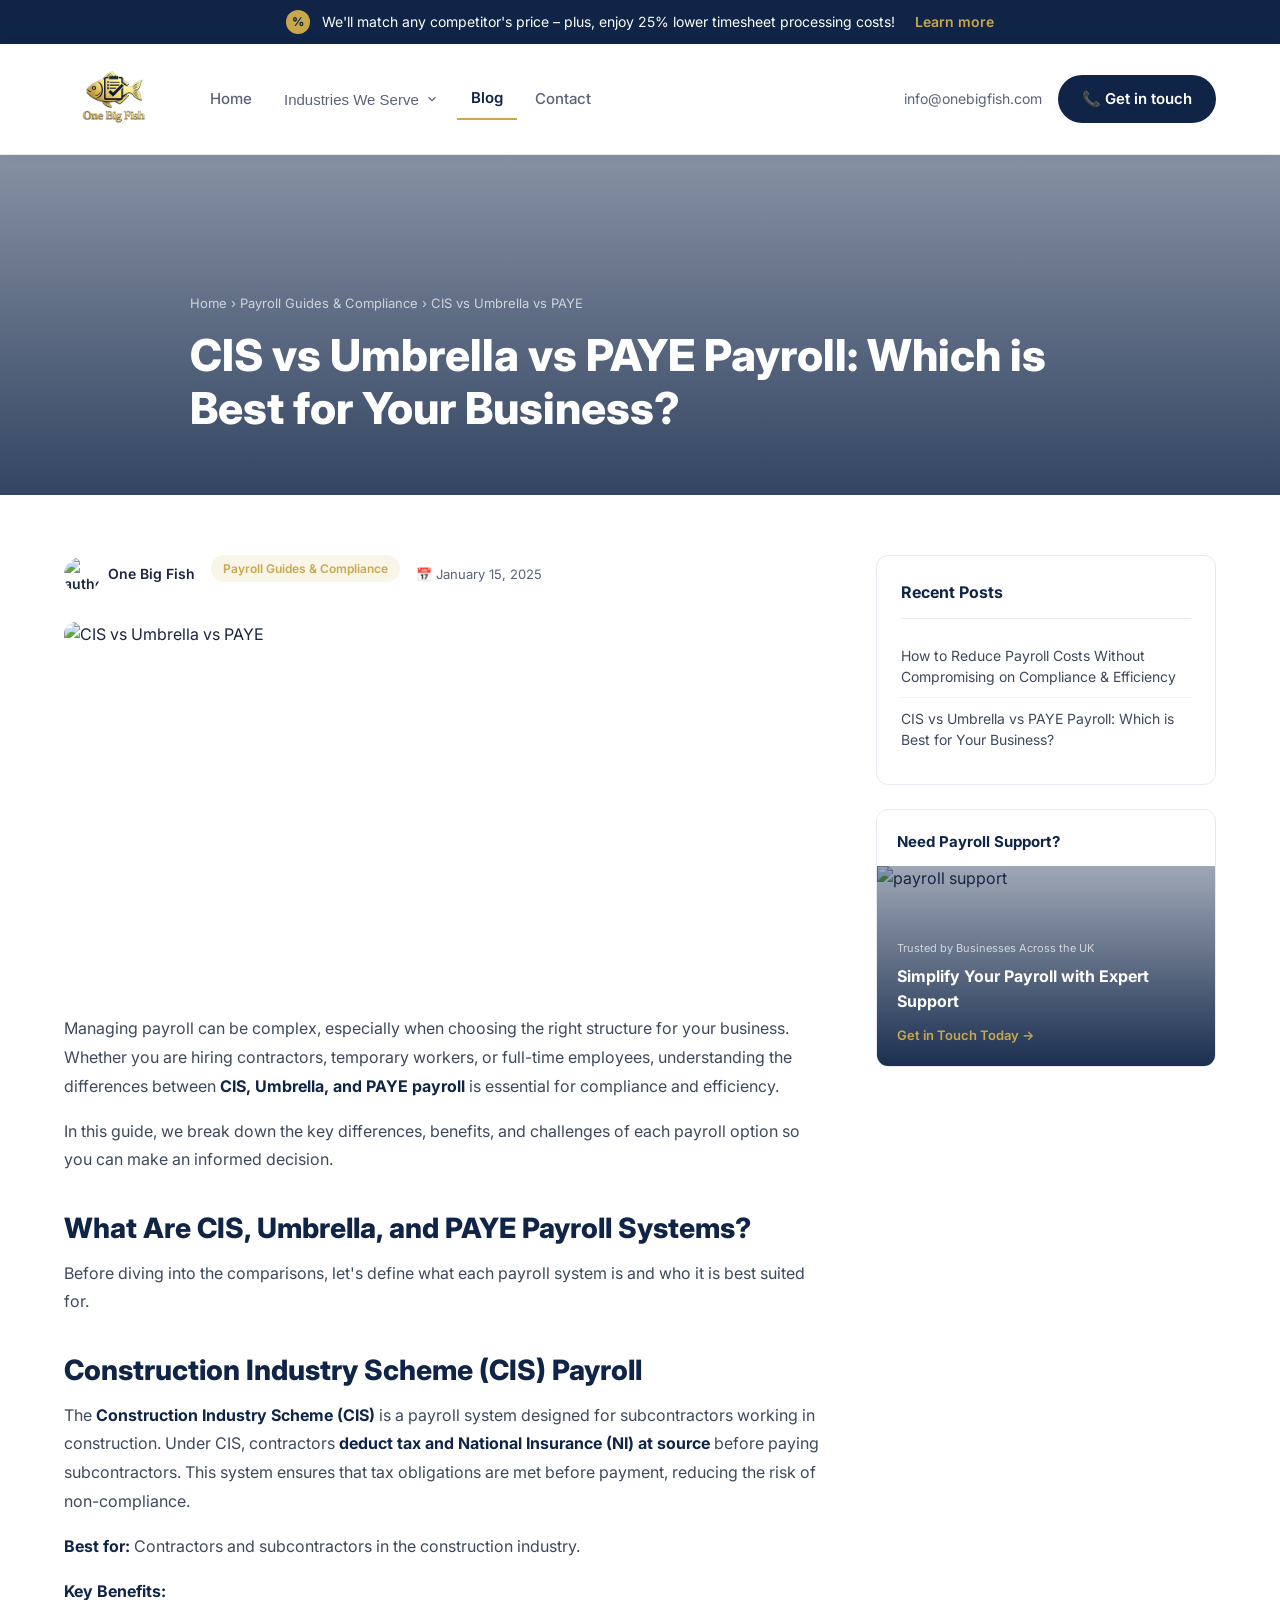
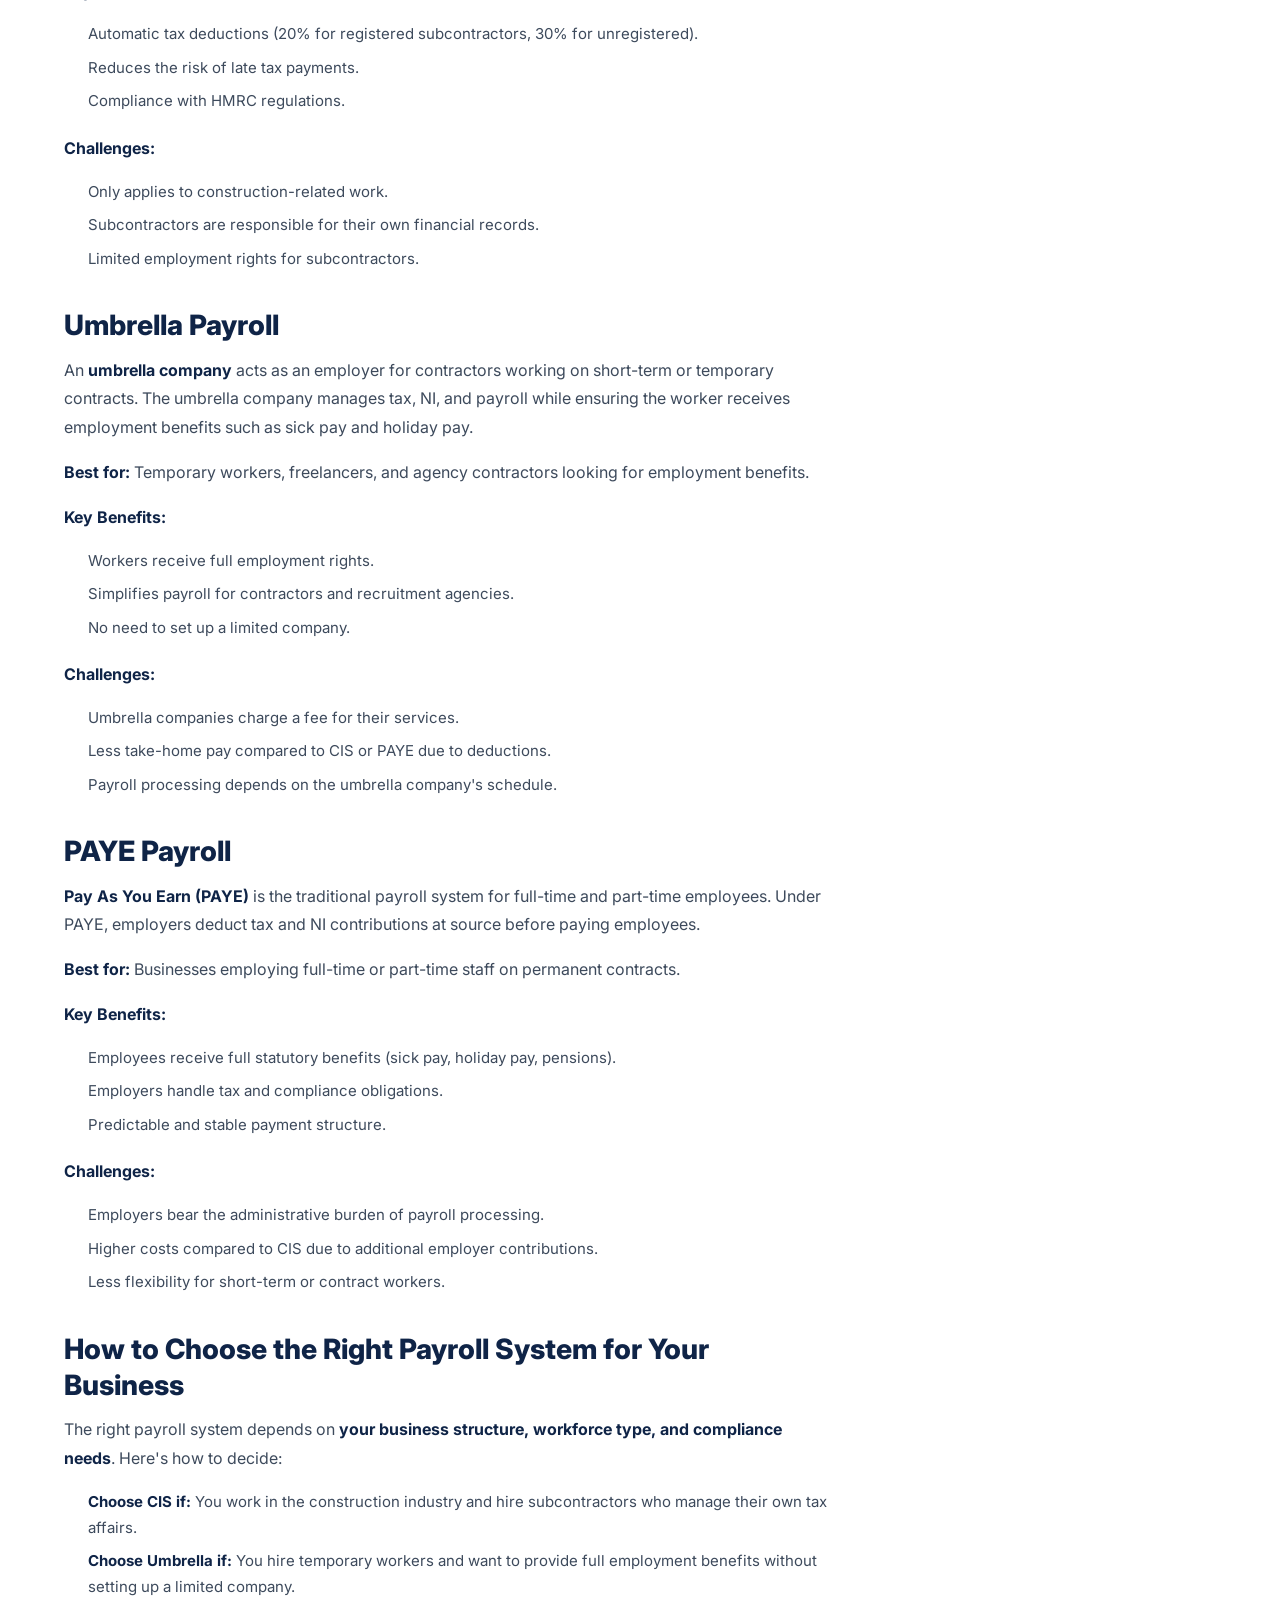
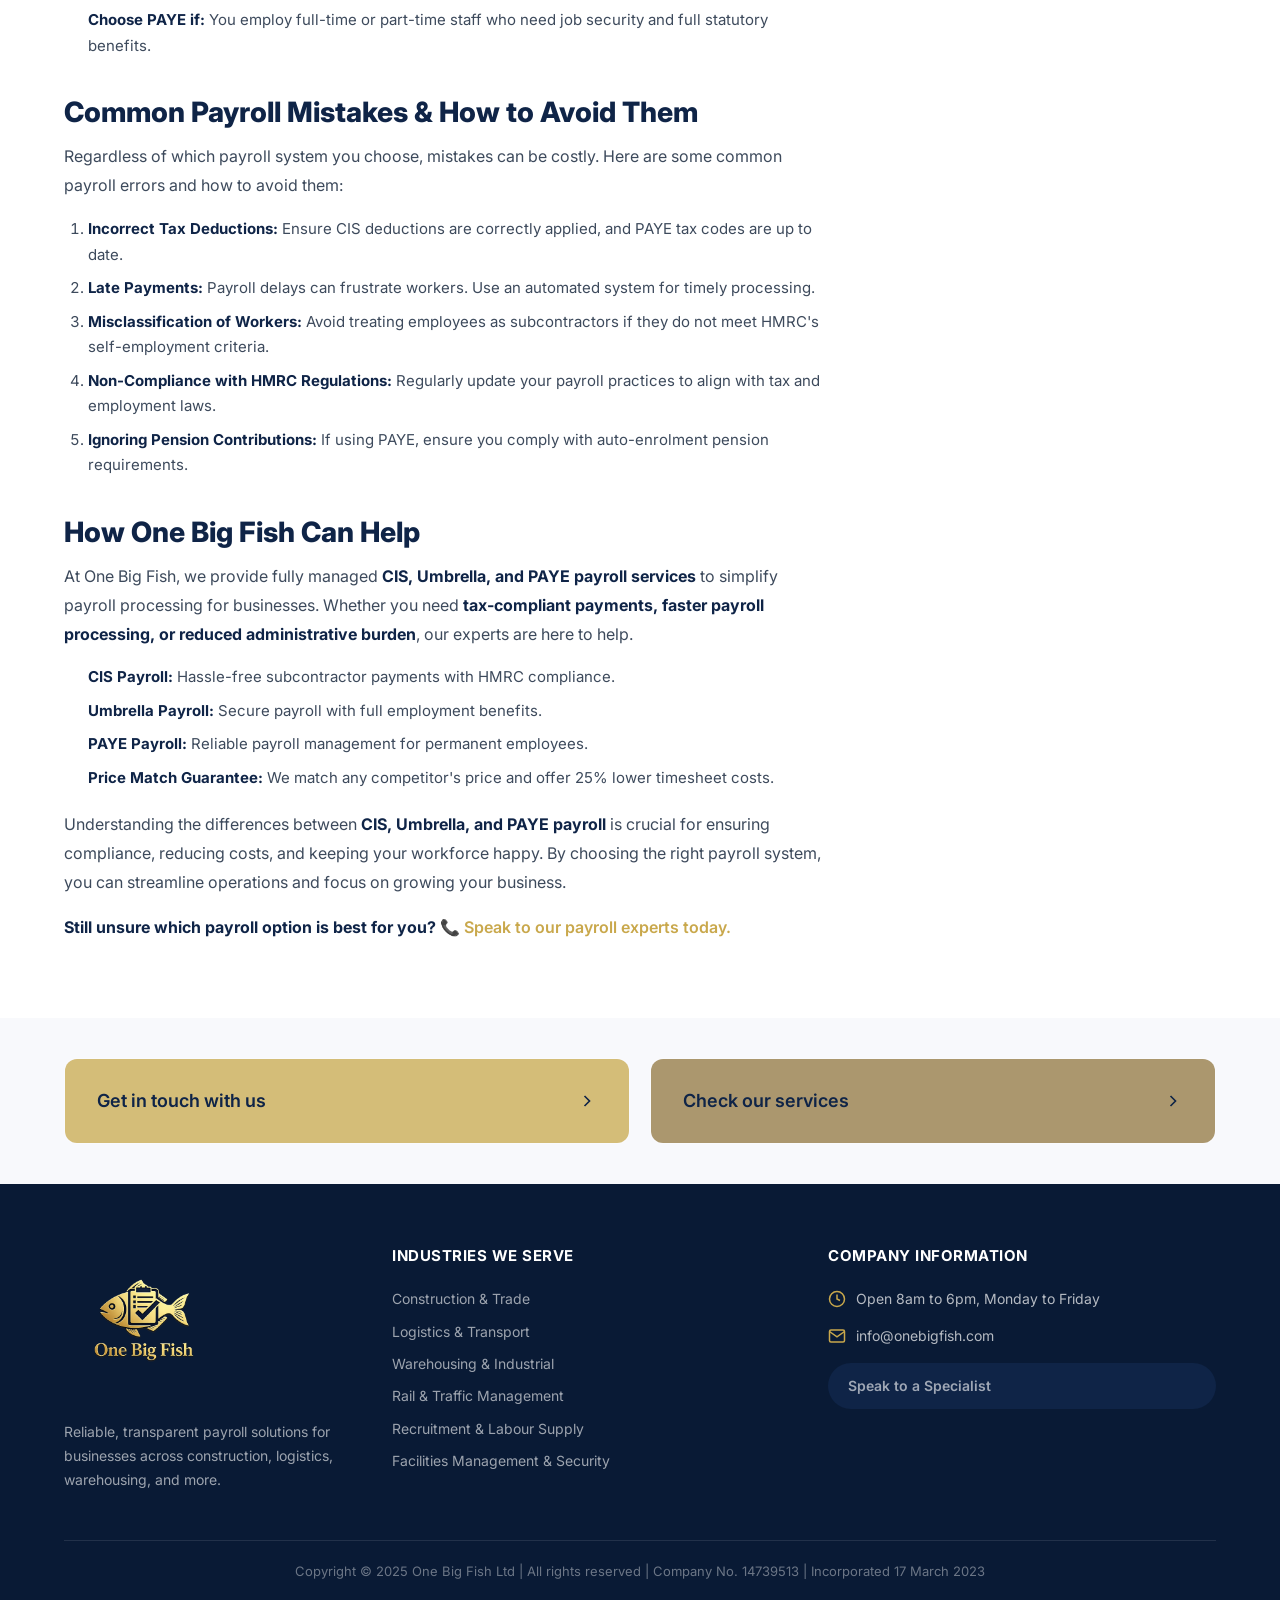
==== commit fa74f368: "Add files via upload" ====
--- a/blog-cis-umbrella-paye.html
+++ b/blog-cis-umbrella-paye.html
@@ -28,7 +28,7 @@
     <a href="blog.html" class="nav-link active">Blog</a>
     <a href="contact.html" class="nav-link">Contact</a>
   </div>
-  <div class="nav-right"><a href="mailto:info@onebigfish.co.uk" class="nav-email">info@onebigfish.co.uk</a><a href="contact.html" class="btn-primary">📞 Get in touch</a></div>
+  <div class="nav-right"><a href="mailto:info@onebigfish.com" class="nav-email">info@onebigfish.com</a><a href="contact.html" class="btn-primary">📞 Get in touch</a></div>
   <button class="hamburger" onclick="toggleMenu()"><span></span><span></span><span></span></button>
 </div></nav>
 <div class="mobile-menu" id="mobileMenu">
@@ -172,7 +172,7 @@
   <div class="footer-col"><h4>Industries We Serve</h4><a href="construction-trade.html">Construction &amp; Trade</a><a href="logistics-transport.html">Logistics &amp; Transport</a><a href="warehousing-industrial.html">Warehousing &amp; Industrial</a><a href="rail-traffic-management.html">Rail &amp; Traffic Management</a><a href="recruitment-labour-supply.html">Recruitment &amp; Labour Supply</a><a href="facilities-management-security.html">Facilities Management &amp; Security</a></div>
   <div class="footer-col"><h4>Company Information</h4>
     <div class="footer-info-item"><svg width="18" height="18" viewBox="0 0 24 24" fill="none" stroke="#C9A84C" stroke-width="2"><circle cx="12" cy="12" r="10"/><polyline points="12 6 12 12 16 14"/></svg><span>Open 8am to 6pm, Monday to Friday</span></div>
-    <div class="footer-info-item"><svg width="18" height="18" viewBox="0 0 24 24" fill="none" stroke="#C9A84C" stroke-width="2"><path d="M4 4h16c1.1 0 2 .9 2 2v12c0 1.1-.9 2-2 2H4c-1.1 0-2-.9-2-2V6c0-1.1.9-2 2-2z"/><polyline points="22,6 12,13 2,6"/></svg><span>info@onebigfish.co.uk</span></div>
+    <div class="footer-info-item"><svg width="18" height="18" viewBox="0 0 24 24" fill="none" stroke="#C9A84C" stroke-width="2"><path d="M4 4h16c1.1 0 2 .9 2 2v12c0 1.1-.9 2-2 2H4c-1.1 0-2-.9-2-2V6c0-1.1.9-2 2-2z"/><polyline points="22,6 12,13 2,6"/></svg><span>info@onebigfish.com</span></div>
     <a href="contact.html" class="btn-footer">Speak to a Specialist</a>
   </div>
 </div><div class="footer-bottom">Copyright © 2025 One Big Fish Ltd | All rights reserved | Company No. 14739513 | Incorporated 17 March 2023</div></div></footer>
